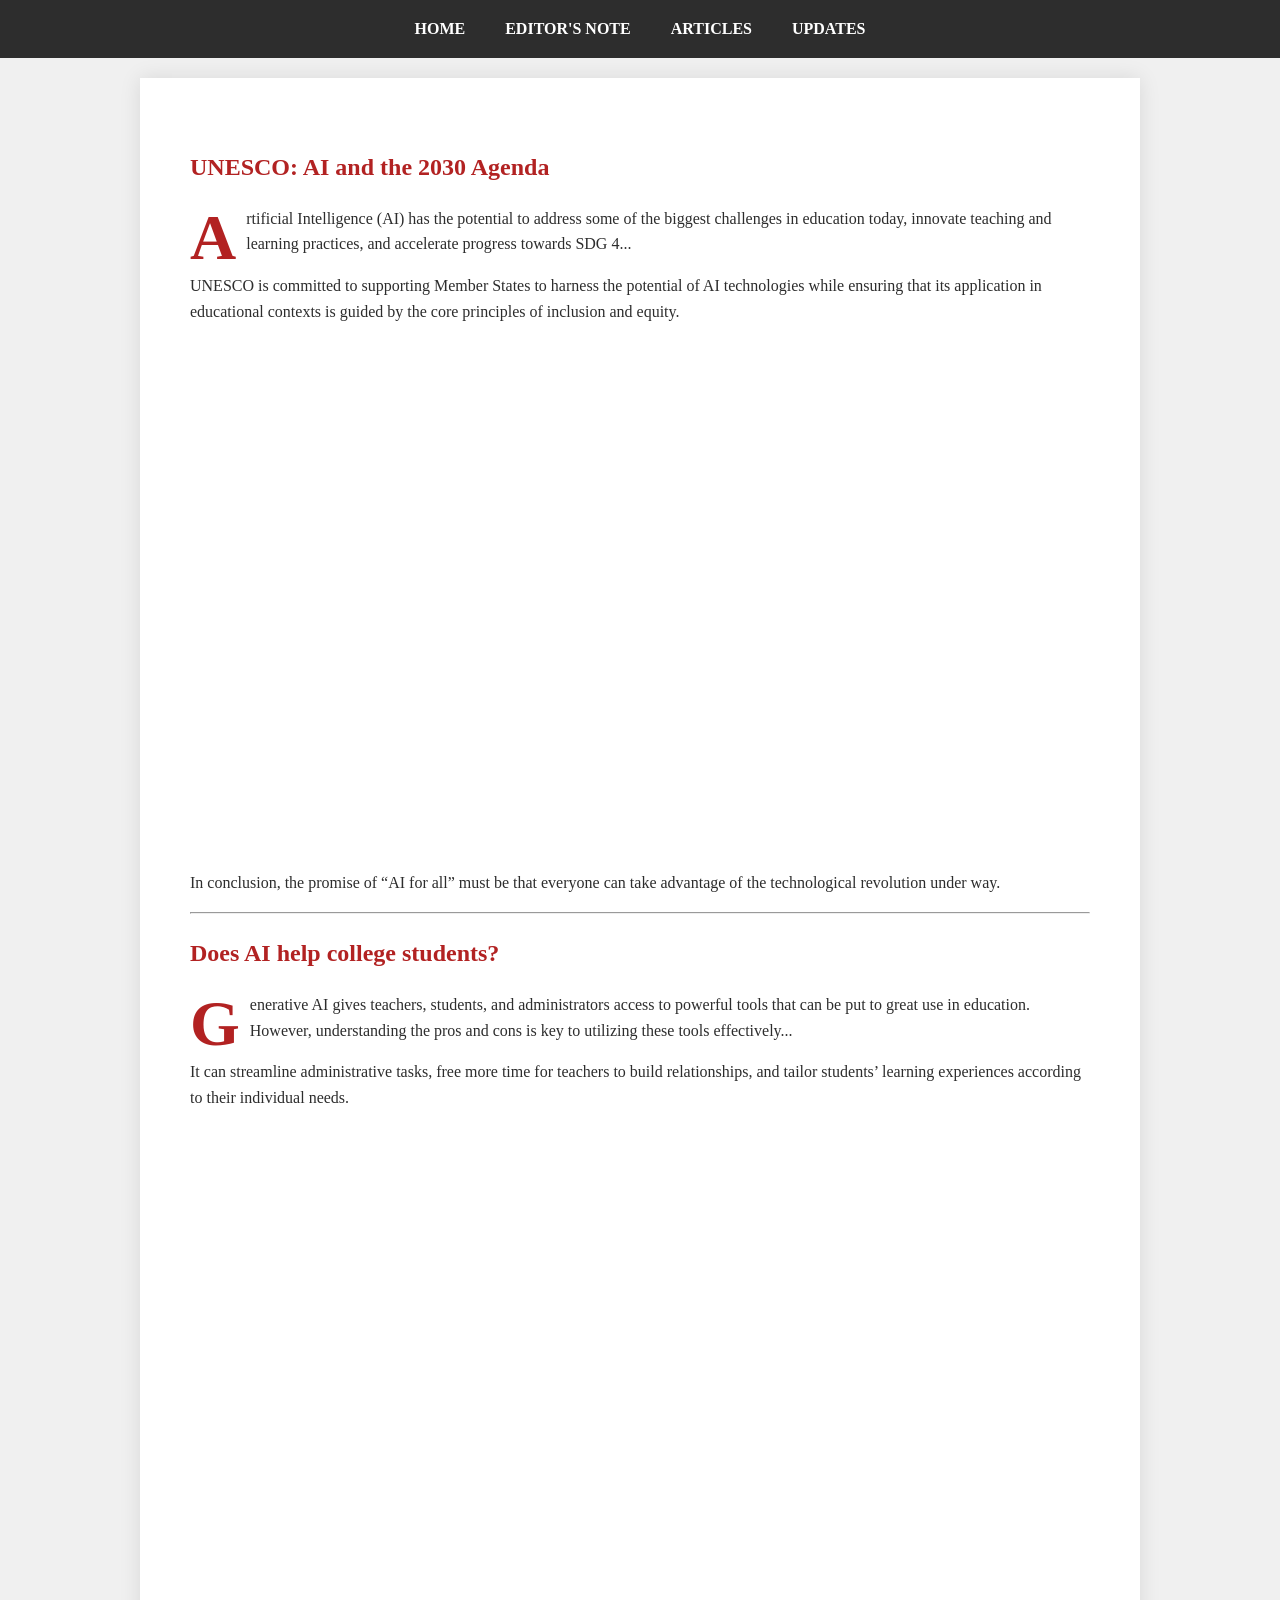
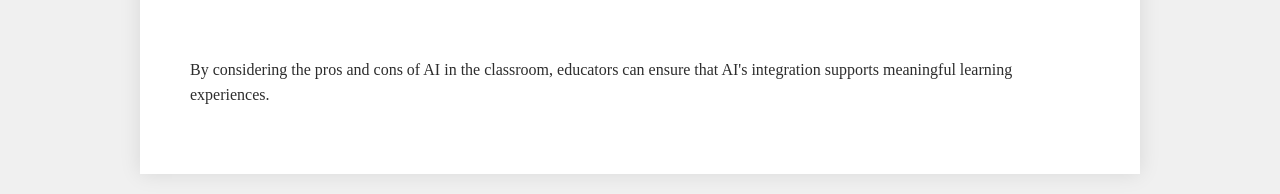
==== article.html @ b99c8a0a "Rename articles.html to article.html" ====
<!DOCTYPE html>
<html lang="en">
<head>
    <meta charset="UTF-8">
    <title>Articles | Encapsulated</title>
    <link rel="stylesheet" href="style.css">
</head>
<body>
    <nav><ul><li><a href="index.html">Home</a></li><li><a href="editor.html">Editor's Note</a></li><li><a href="article.html">Articles</a></li><li><a href="updates.html">Updates</a></li></ul></nav>

    <div class="container">
        <article>
            <h2 class="highlight">UNESCO: AI and the 2030 Agenda</h2>
            <p class="article-p">Artificial Intelligence (AI) has the potential to address some of the biggest challenges in education today, innovate teaching and learning practices, and accelerate progress towards SDG 4...</p>
            <p>UNESCO is committed to supporting Member States to harness the potential of AI technologies while ensuring that its application in educational contexts is guided by the core principles of inclusion and equity.</p>
            <div class="video-container">
                <iframe src="https://www.youtube.com/embed/lhztjC99R6k" frameborder="0" allowfullscreen></iframe>
            </div>
            <p>In conclusion, the promise of “AI for all” must be that everyone can take advantage of the technological revolution under way.</p>
        </article>

        <hr>

        <article>
            <h2 class="highlight">Does AI help college students?</h2>
            <p class="article-p">Generative AI gives teachers, students, and administrators access to powerful tools that can be put to great use in education. However, understanding the pros and cons is key to utilizing these tools effectively...</p>
            <p>It can streamline administrative tasks, free more time for teachers to build relationships, and tailor students’ learning experiences according to their individual needs.</p>
            <div class="video-container">
                <iframe src="https://www.youtube.com/embed/rbCQKODKv1o" frameborder="0" allowfullscreen></iframe>
            </div>
            <p>By considering the pros and cons of AI in the classroom, educators can ensure that AI's integration supports meaningful learning experiences.</p>
        </article>
    </div>
</body>
</html>
---- style.css ----
:root {
    --primary-red: #b22222;
    --dark-grey: #2d2d2d;
    --accent-gold: #c5a059;
}

body {
    font-family: 'Times New Roman', serif;
    line-height: 1.6;
    color: var(--dark-grey);
    margin: 0;
    background-color: #f0f0f0;
}

/* Navigation Menu */
nav {
    background: var(--dark-grey);
    padding: 1rem;
    position: sticky;
    top: 0;
    z-index: 1000;
}

nav ul {
    list-style: none;
    display: flex;
    justify-content: center;
    margin: 0;
    padding: 0;
}

nav ul li { margin: 0 20px; }

nav a {
    color: white;
    text-decoration: none;
    font-weight: bold;
    text-transform: uppercase;
    transition: 0.3s;
}

nav a:hover { color: var(--accent-gold); }

/* Organization Tags (Div & Span) */
.container {
    max-width: 900px;
    margin: 20px auto;
    background: white;
    padding: 50px;
    box-shadow: 0 0 20px rgba(0,0,0,0.1);
}

.highlight { color: var(--primary-red); font-weight: bold; }

/* Typography & Pseudo-elements */
h1 { font-size: 3.5rem; text-align: center; margin-bottom: 0; }
.tagline { text-align: center; font-style: italic; color: #666; margin-top: 5px; }

/* Drop Cap Implementation */
.article-p::first-letter {
    font-size: 4rem;
    font-weight: bold;
    float: left;
    margin-right: 10px;
    line-height: 1;
    color: var(--primary-red);
    font-family: 'Georgia', serif;
}

/* Borders & Lists */
.editor-box {
    border: 2px solid var(--accent-gold);
    padding: 25px;
    margin: 20px 0;
    background: #fffdf9;
}

.ref-list { padding-left: 20px; line-height: 2; }

/* Footer */
footer {
    text-align: center;
    padding: 30px;
    background: #222;
    color: #ccc;
    font-size: 0.9rem;
}

/* Video Responsive Container */
.video-container {
    position: relative;
    padding-bottom: 56.25%;
    height: 0;
    margin: 20px 0;
}
.video-container iframe {
    position: absolute;
    top: 0; left: 0; width: 100%; height: 100%;
}
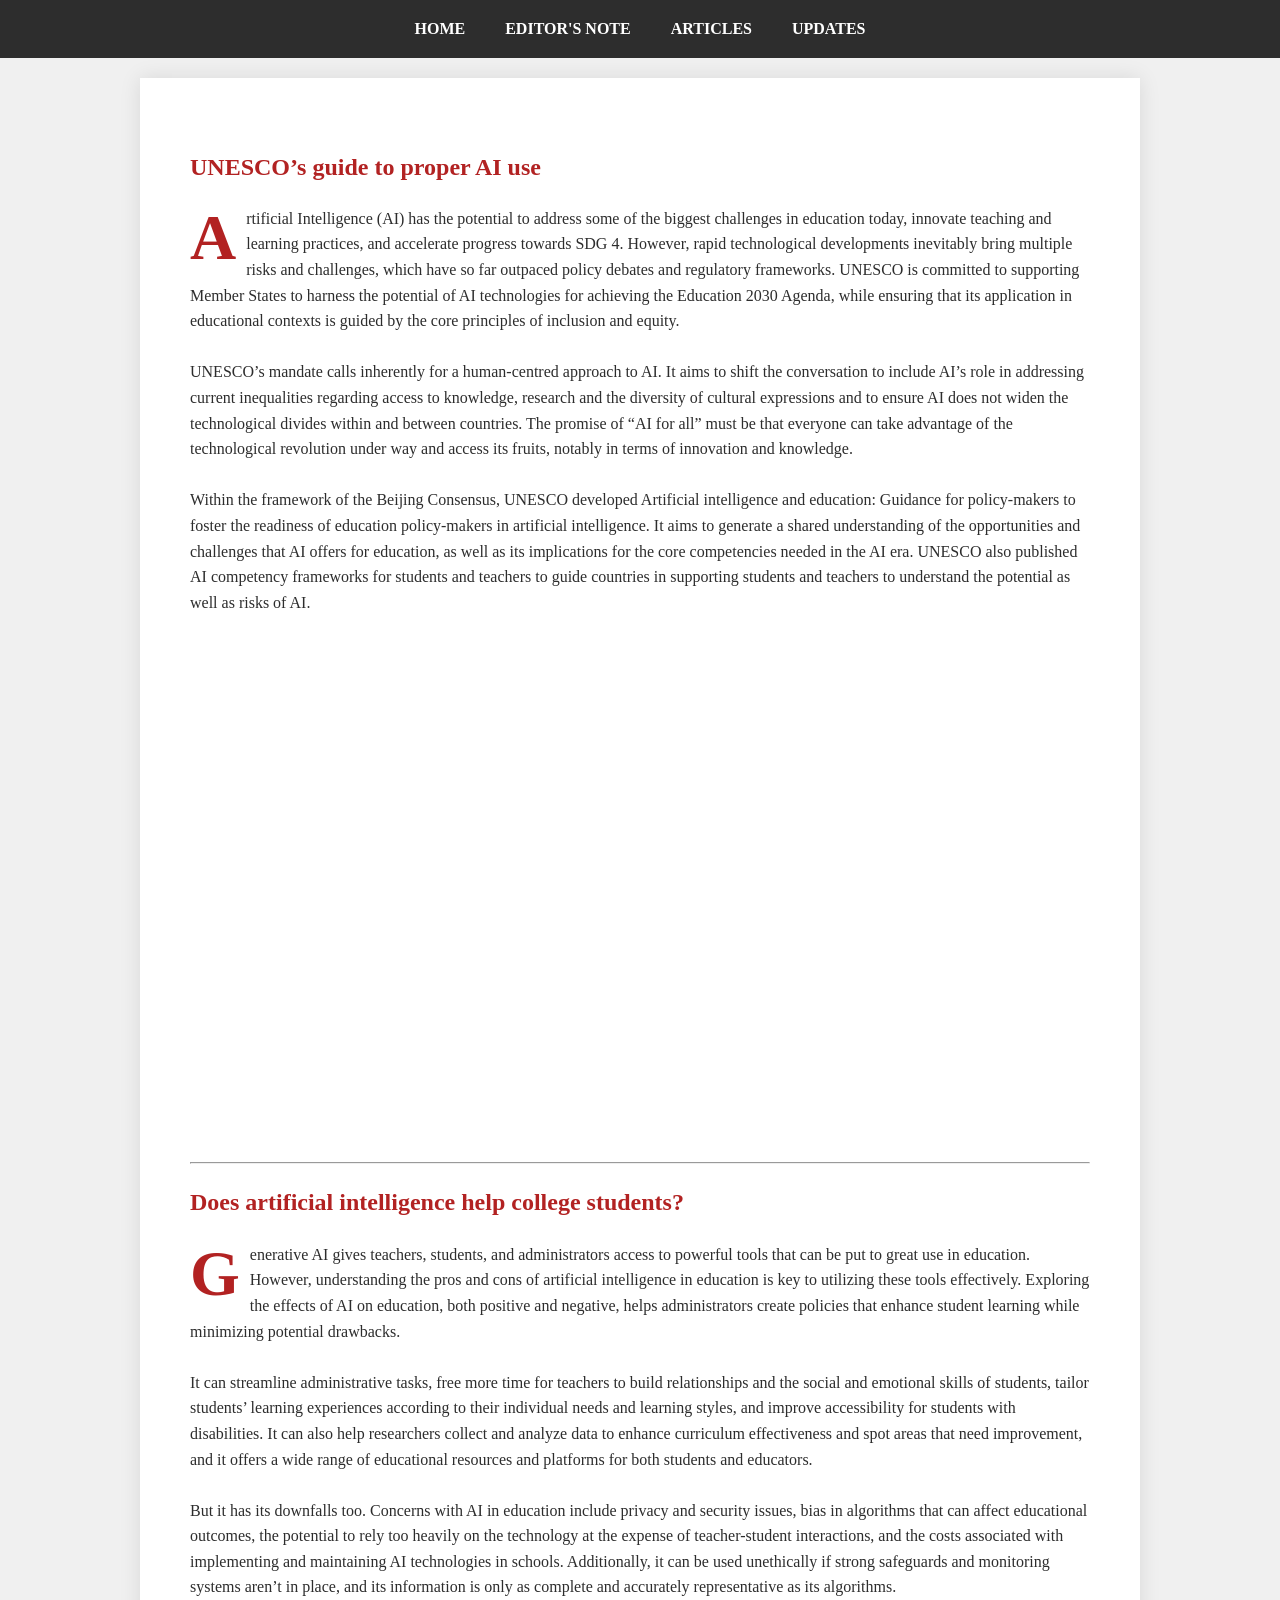
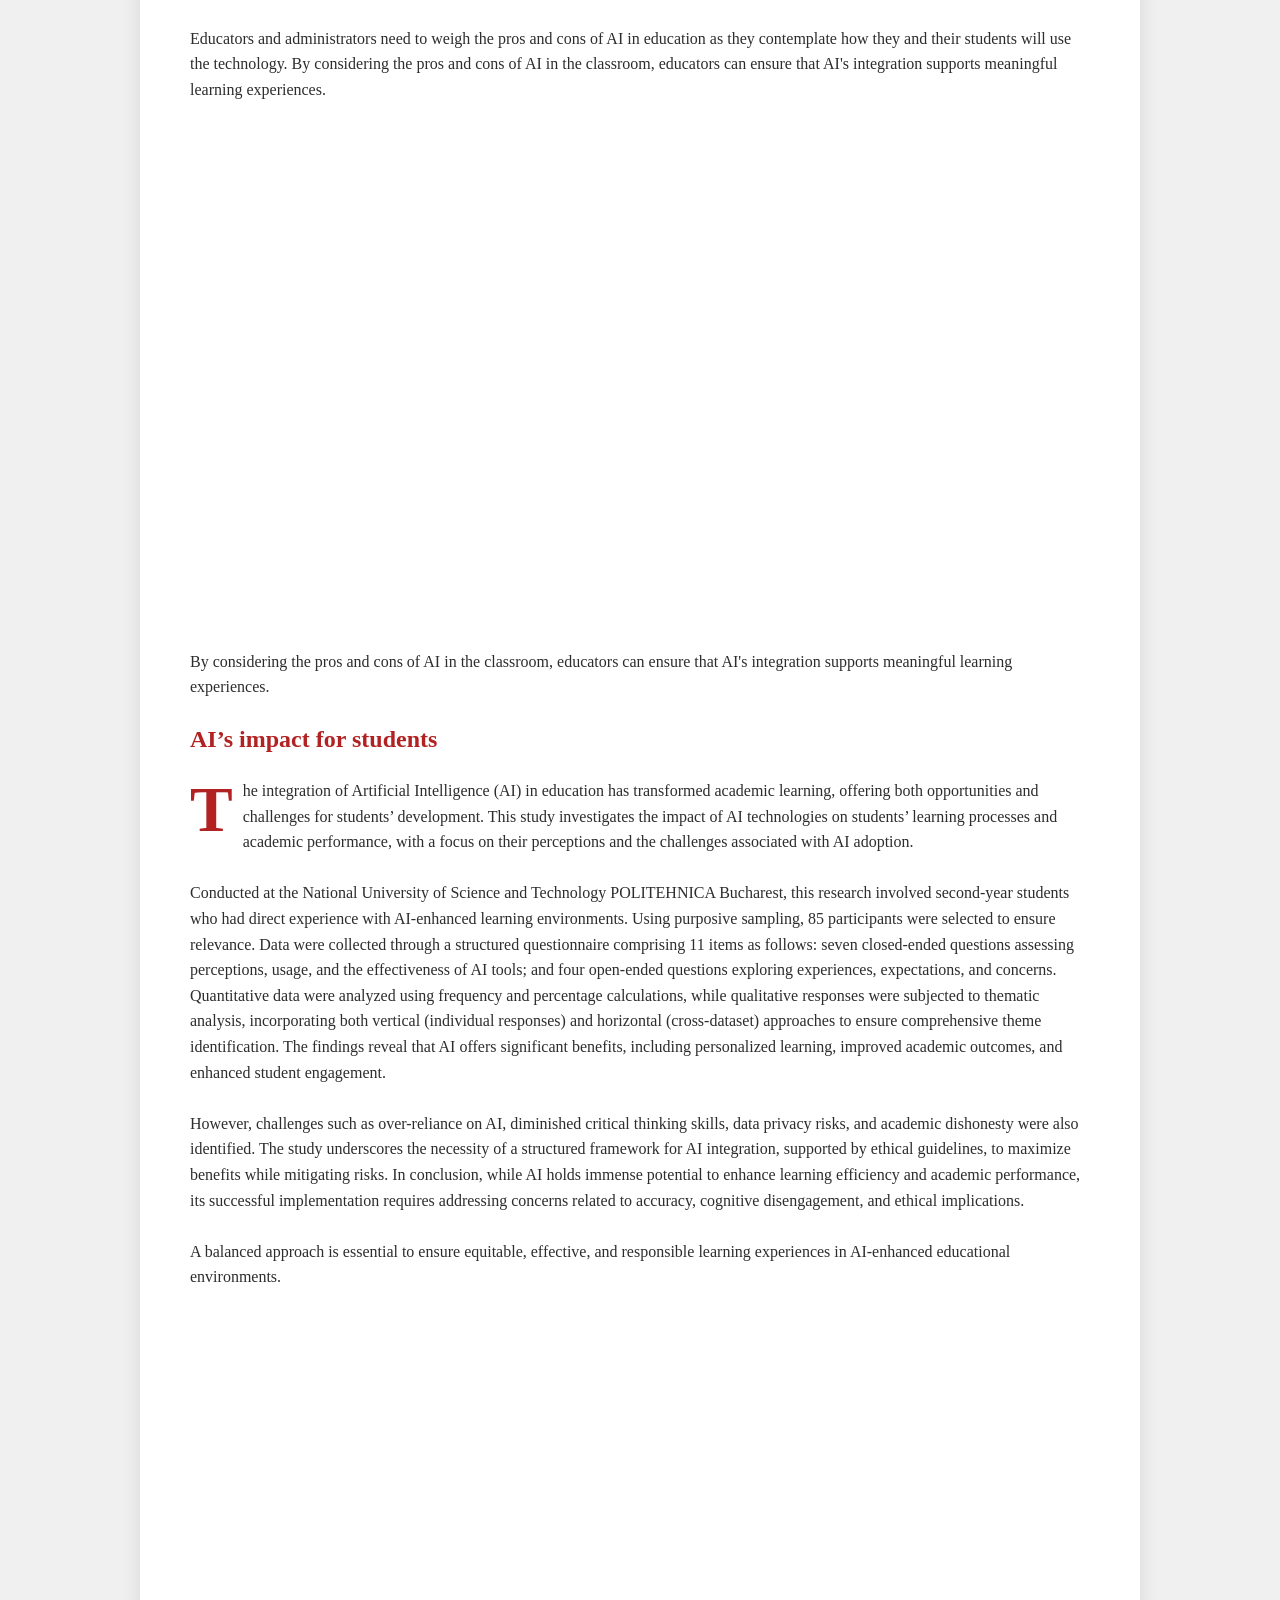
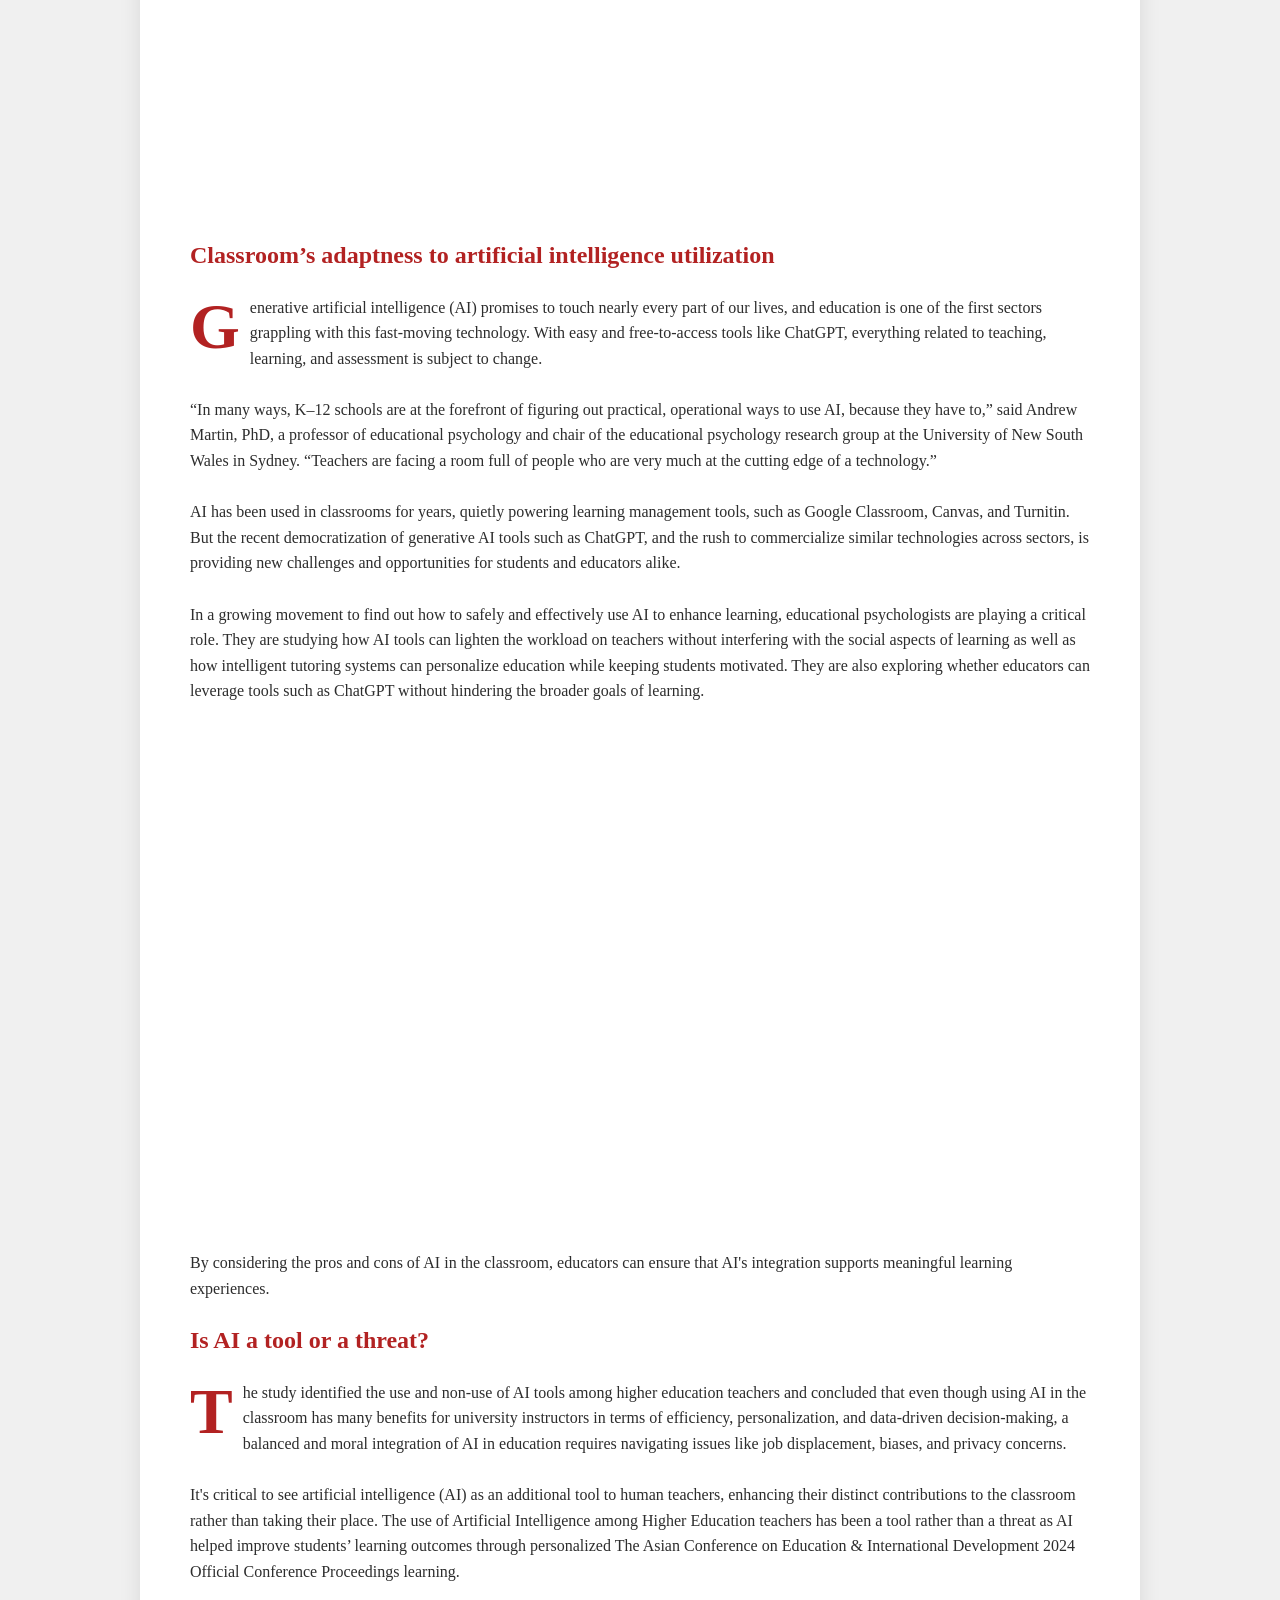
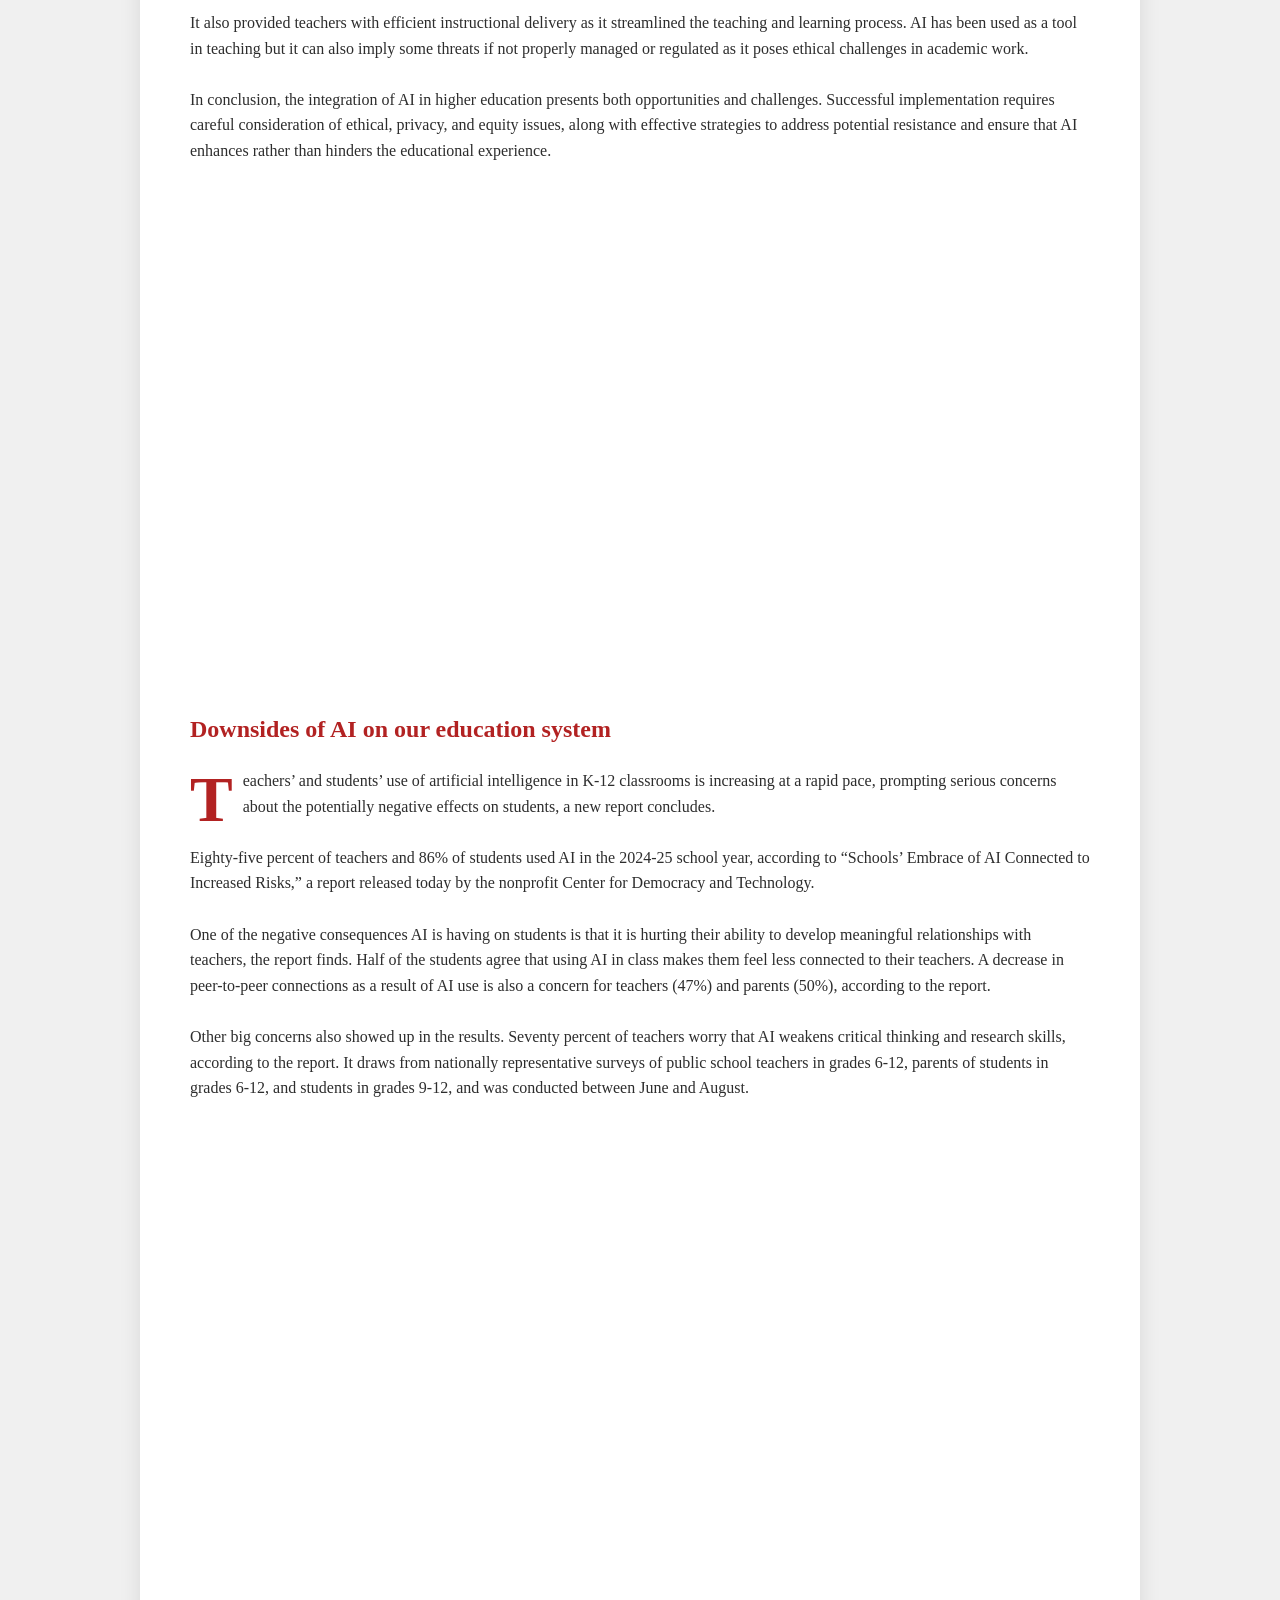
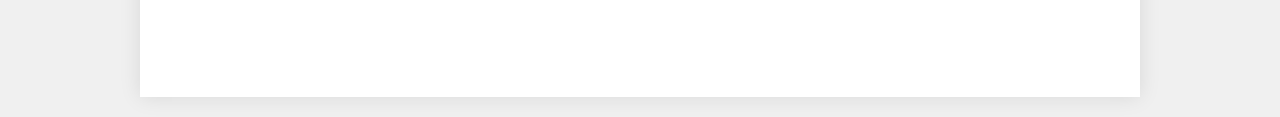
==== commit 5042a68f: "Update article.html" ====
--- a/article.html
+++ b/article.html
@@ -10,25 +10,113 @@
 
     <div class="container">
         <article>
-            <h2 class="highlight">UNESCO: AI and the 2030 Agenda</h2>
-            <p class="article-p">Artificial Intelligence (AI) has the potential to address some of the biggest challenges in education today, innovate teaching and learning practices, and accelerate progress towards SDG 4...</p>
-            <p>UNESCO is committed to supporting Member States to harness the potential of AI technologies while ensuring that its application in educational contexts is guided by the core principles of inclusion and equity.</p>
+            <h2 class="highlight">UNESCO’s guide to proper AI use</h2>
+            <p class="article-p">Artificial Intelligence (AI) has the potential to address some of the biggest challenges in education today, innovate teaching and learning practices, and accelerate progress towards SDG 4. However, rapid technological developments inevitably bring multiple risks and challenges, which have so far outpaced policy debates and regulatory frameworks. UNESCO is committed to supporting Member States to harness the potential of AI technologies for achieving the Education 2030 Agenda, while ensuring that its application in educational contexts is guided by the core principles of inclusion and equity.
+<br><br>
+UNESCO’s mandate calls inherently for a human-centred approach to AI. It aims to shift the conversation to include AI’s role in addressing current inequalities regarding access to knowledge, research and the diversity of cultural expressions and to ensure AI does not widen the technological divides within and between countries. The promise of “AI for all” must be that everyone can take advantage of the technological revolution under way and access its fruits, notably in terms of innovation and knowledge.
+<br><br>
+
+
+Within the framework of the Beijing Consensus, UNESCO developed Artificial intelligence and education: Guidance for policy-makers to foster the readiness of education policy-makers in artificial intelligence. It aims to generate a shared understanding of the opportunities and challenges that AI offers for education, as well as its implications for the core competencies needed in the AI era. UNESCO also published AI competency frameworks for students and teachers to guide countries in supporting students and teachers to understand the potential as well as risks of AI.</p>
             <div class="video-container">
-                <iframe src="https://www.youtube.com/embed/lhztjC99R6k" frameborder="0" allowfullscreen></iframe>
+                <iframe width="560" height="315" src="https://www.youtube.com/embed/lhztjC99R6k?si=owpZ-pcCKuNuAurU" title="YouTube video player" frameborder="0" allow="accelerometer; autoplay; clipboard-write; encrypted-media; gyroscope; picture-in-picture; web-share" referrerpolicy="strict-origin-when-cross-origin" allowfullscreen></iframe>
             </div>
-            <p>In conclusion, the promise of “AI for all” must be that everyone can take advantage of the technological revolution under way.</p>
         </article>
 
         <hr>
 
+
         <article>
-            <h2 class="highlight">Does AI help college students?</h2>
-            <p class="article-p">Generative AI gives teachers, students, and administrators access to powerful tools that can be put to great use in education. However, understanding the pros and cons is key to utilizing these tools effectively...</p>
-            <p>It can streamline administrative tasks, free more time for teachers to build relationships, and tailor students’ learning experiences according to their individual needs.</p>
+            <h2 class="highlight">Does artificial intelligence help college students?</h2>
+            <p class="article-p">Generative AI gives teachers, students, and administrators access to powerful tools that can be put to great use in education. However, understanding the pros and cons of artificial intelligence in education is key to utilizing these tools effectively. Exploring the effects of AI on education, both positive and negative, helps administrators create policies that enhance student learning while minimizing potential drawbacks.<br><br>
+
+ It can streamline administrative tasks, free more time for teachers to build relationships and the social and emotional skills of students, tailor students’ learning experiences according to their individual needs and learning styles, and improve accessibility for students with disabilities. It can also help researchers collect and analyze data to enhance curriculum effectiveness and spot areas that need improvement, and it offers a wide range of educational resources and platforms for both students and educators.<br><br>
+
+But it has its downfalls too. Concerns with AI in education include privacy and security issues, bias in algorithms that can affect educational outcomes, the potential to rely too heavily on the technology at the expense of teacher-student interactions, and the costs associated with implementing and maintaining AI technologies in schools. Additionally, it can be used unethically if strong safeguards and monitoring systems aren’t in place, and its information is only as complete and accurately representative as its algorithms.<br><br>
+
+Educators and administrators need to weigh the pros and cons of AI in education as they contemplate how they and their students will use the technology. By considering the pros and cons of AI in the classroom, educators can ensure that AI's integration supports meaningful learning experiences.
+</p>
             <div class="video-container">
-                <iframe src="https://www.youtube.com/embed/rbCQKODKv1o" frameborder="0" allowfullscreen></iframe>
+                <iframe width="560" height="315" src="https://www.youtube.com/embed/rbCQKODKv1o?si=TRD9_7Nug_4EJfDQ" title="YouTube video player" frameborder="0" allow="accelerometer; autoplay; clipboard-write; encrypted-media; gyroscope; picture-in-picture; web-share" referrerpolicy="strict-origin-when-cross-origin" allowfullscreen></iframe>
             </div>
             <p>By considering the pros and cons of AI in the classroom, educators can ensure that AI's integration supports meaningful learning experiences.</p>
+        </article>
+
+        <article>
+            <h2 class="highlight">AI’s impact for students</h2>
+            <p class="article-p">The integration of Artificial Intelligence (AI) in education has transformed academic learning, offering both opportunities and challenges for students’ development. This study investigates the impact of AI technologies on students’ learning processes and academic performance, with a focus on their perceptions and the challenges associated with AI adoption. 
+
+<br><br>
+Conducted at the National University of Science and Technology POLITEHNICA Bucharest, this research involved second-year students who had direct experience with AI-enhanced learning environments. Using purposive sampling, 85 participants were selected to ensure relevance. Data were collected through a structured questionnaire comprising 11 items as follows: seven closed-ended questions assessing perceptions, usage, and the effectiveness of AI tools; and four open-ended questions exploring experiences, expectations, and concerns. Quantitative data were analyzed using frequency and percentage calculations, while qualitative responses were subjected to thematic analysis, incorporating both vertical (individual responses) and horizontal (cross-dataset) approaches to ensure comprehensive theme identification. The findings reveal that AI offers significant benefits, including personalized learning, improved academic outcomes, and enhanced student engagement. 
+
+<br><br>
+However, challenges such as over-reliance on AI, diminished critical thinking skills, data privacy risks, and academic dishonesty were also identified. The study underscores the necessity of a structured framework for AI integration, supported by ethical guidelines, to maximize benefits while mitigating risks. In conclusion, while AI holds immense potential to enhance learning efficiency and academic performance, its successful implementation requires addressing concerns related to accuracy, cognitive disengagement, and ethical implications. 
+<br><br>
+A balanced approach is essential to ensure equitable, effective, and responsible learning experiences in AI-enhanced educational environments.
+</p>
+            <div class="video-container">
+                <iframe width="560" height="315" src="https://www.youtube.com/embed/xk1TNshY9ms?si=-LIlPktGgEWBS-RC" title="YouTube video player" frameborder="0" allow="accelerometer; autoplay; clipboard-write; encrypted-media; gyroscope; picture-in-picture; web-share" referrerpolicy="strict-origin-when-cross-origin" allowfullscreen></iframe>
+            </div>
+        </article>
+
+        <article>
+            <h2 class="highlight">Classroom’s adaptness to artificial intelligence utilization</h2>
+            <p class="article-p">Generative artificial intelligence (AI) promises to touch nearly every part of our lives, and education is one of the first sectors grappling with this fast-moving technology. With easy and free-to-access tools like ChatGPT, everything related to teaching, learning, and assessment is subject to change.<br><br>
+
+
+“In many ways, K–12 schools are at the forefront of figuring out practical, operational ways to use AI, because they have to,” said Andrew Martin, PhD, a professor of educational psychology and chair of the educational psychology research group at the University of New South Wales in Sydney. “Teachers are facing a room full of people who are very much at the cutting edge of a technology.”<br><br>
+
+
+AI has been used in classrooms for years, quietly powering learning management tools, such as Google Classroom, Canvas, and Turnitin. But the recent democratization of generative AI tools such as ChatGPT, and the rush to commercialize similar technologies across sectors, is providing new challenges and opportunities for students and educators alike.<br><br>
+
+
+In a growing movement to find out how to safely and effectively use AI to enhance learning, educational psychologists are playing a critical role. They are studying how AI tools can lighten the workload on teachers without interfering with the social aspects of learning as well as how intelligent tutoring systems can personalize education while keeping students motivated. They are also exploring whether educators can leverage tools such as ChatGPT without hindering the broader goals of learning.
+</p>
+            <div class="video-container">
+               
+
+<iframe width="560" height="315" src="https://www.youtube.com/embed/g_gRHW4SJtI?si=bDToAOlCz10S0oPv" title="YouTube video player" frameborder="0" allow="accelerometer; autoplay; clipboard-write; encrypted-media; gyroscope; picture-in-picture; web-share" referrerpolicy="strict-origin-when-cross-origin" allowfullscreen></iframe>
+
+            </div>
+            <p>By considering the pros and cons of AI in the classroom, educators can ensure that AI's integration supports meaningful learning experiences.</p>
+        </article>
+
+        <article>
+            <h2 class="highlight">Is AI a tool or a threat?</h2>
+            <p class="article-p">The study identified the use and non-use of AI tools among higher education teachers and concluded that even though using AI in the classroom has many benefits for university instructors in terms of efficiency, personalization, and data-driven decision-making, a balanced and moral integration of AI in education requires navigating issues like job displacement, biases, and privacy concerns. <br><br>
+
+
+It's critical to see artificial intelligence (AI) as an additional tool to human teachers, enhancing their distinct contributions to the classroom rather than taking their place. The use of Artificial Intelligence among Higher Education teachers has been a tool rather than a threat as AI helped improve students’ learning outcomes through personalized The Asian Conference on Education & International Development 2024 Official Conference Proceedings learning. <br><br>
+
+
+It also provided teachers with efficient instructional delivery as it streamlined the teaching and learning process. AI has been used as a tool in teaching but it can also imply some threats if not properly managed or regulated as it poses ethical challenges in academic work.<br><br>
+
+
+ In conclusion, the integration of AI in higher education presents both opportunities and challenges. Successful implementation requires careful consideration of ethical, privacy, and equity issues, along with effective strategies to address potential resistance and ensure that AI enhances rather than hinders the educational experience.
+</p>
+            <div class="video-container">
+                <iframe width="560" height="315" src="https://www.youtube.com/embed/EEbGYRW7feM?si=qLv71tNkwV3YQ7Ps" title="YouTube video player" frameborder="0" allow="accelerometer; autoplay; clipboard-write; encrypted-media; gyroscope; picture-in-picture; web-share" referrerpolicy="strict-origin-when-cross-origin" allowfullscreen></iframe>
+            </div>
+        </article>
+
+         <article>
+            <h2 class="highlight">Downsides of AI on our education system</h2>
+            <p class="article-p">Teachers’ and students’ use of artificial intelligence in K-12 classrooms is increasing at a rapid pace, prompting serious concerns about the potentially negative effects on students, a new report concludes.<br><br>
+
+
+Eighty-five percent of teachers and 86% of students used AI in the 2024-25 school year, according to “Schools’ Embrace of AI Connected to Increased Risks,” a report released today by the nonprofit Center for Democracy and Technology.<br><br>
+
+
+One of the negative consequences AI is having on students is that it is hurting their ability to develop meaningful relationships with teachers, the report finds. Half of the students agree that using AI in class makes them feel less connected to their teachers. A decrease in peer-to-peer connections as a result of AI use is also a concern for teachers (47%) and parents (50%), according to the report.<br><br>
+
+
+
+
+Other big concerns also showed up in the results. Seventy percent of teachers worry that AI weakens critical thinking and research skills, according to the report. It draws from nationally representative surveys of public school teachers in grades 6-12, parents of students in grades 6-12, and students in grades 9-12, and was conducted between June and August.
+</p>
+            <div class="video-container">
+                <iframe width="560" height="315" src="https://www.youtube.com/embed/GwEjuhpo26o?si=1RmXkNt6BcdTeWA2" title="YouTube video player" frameborder="0" allow="accelerometer; autoplay; clipboard-write; encrypted-media; gyroscope; picture-in-picture; web-share" referrerpolicy="strict-origin-when-cross-origin" allowfullscreen></iframe>
+            </div>
         </article>
     </div>
 </body>
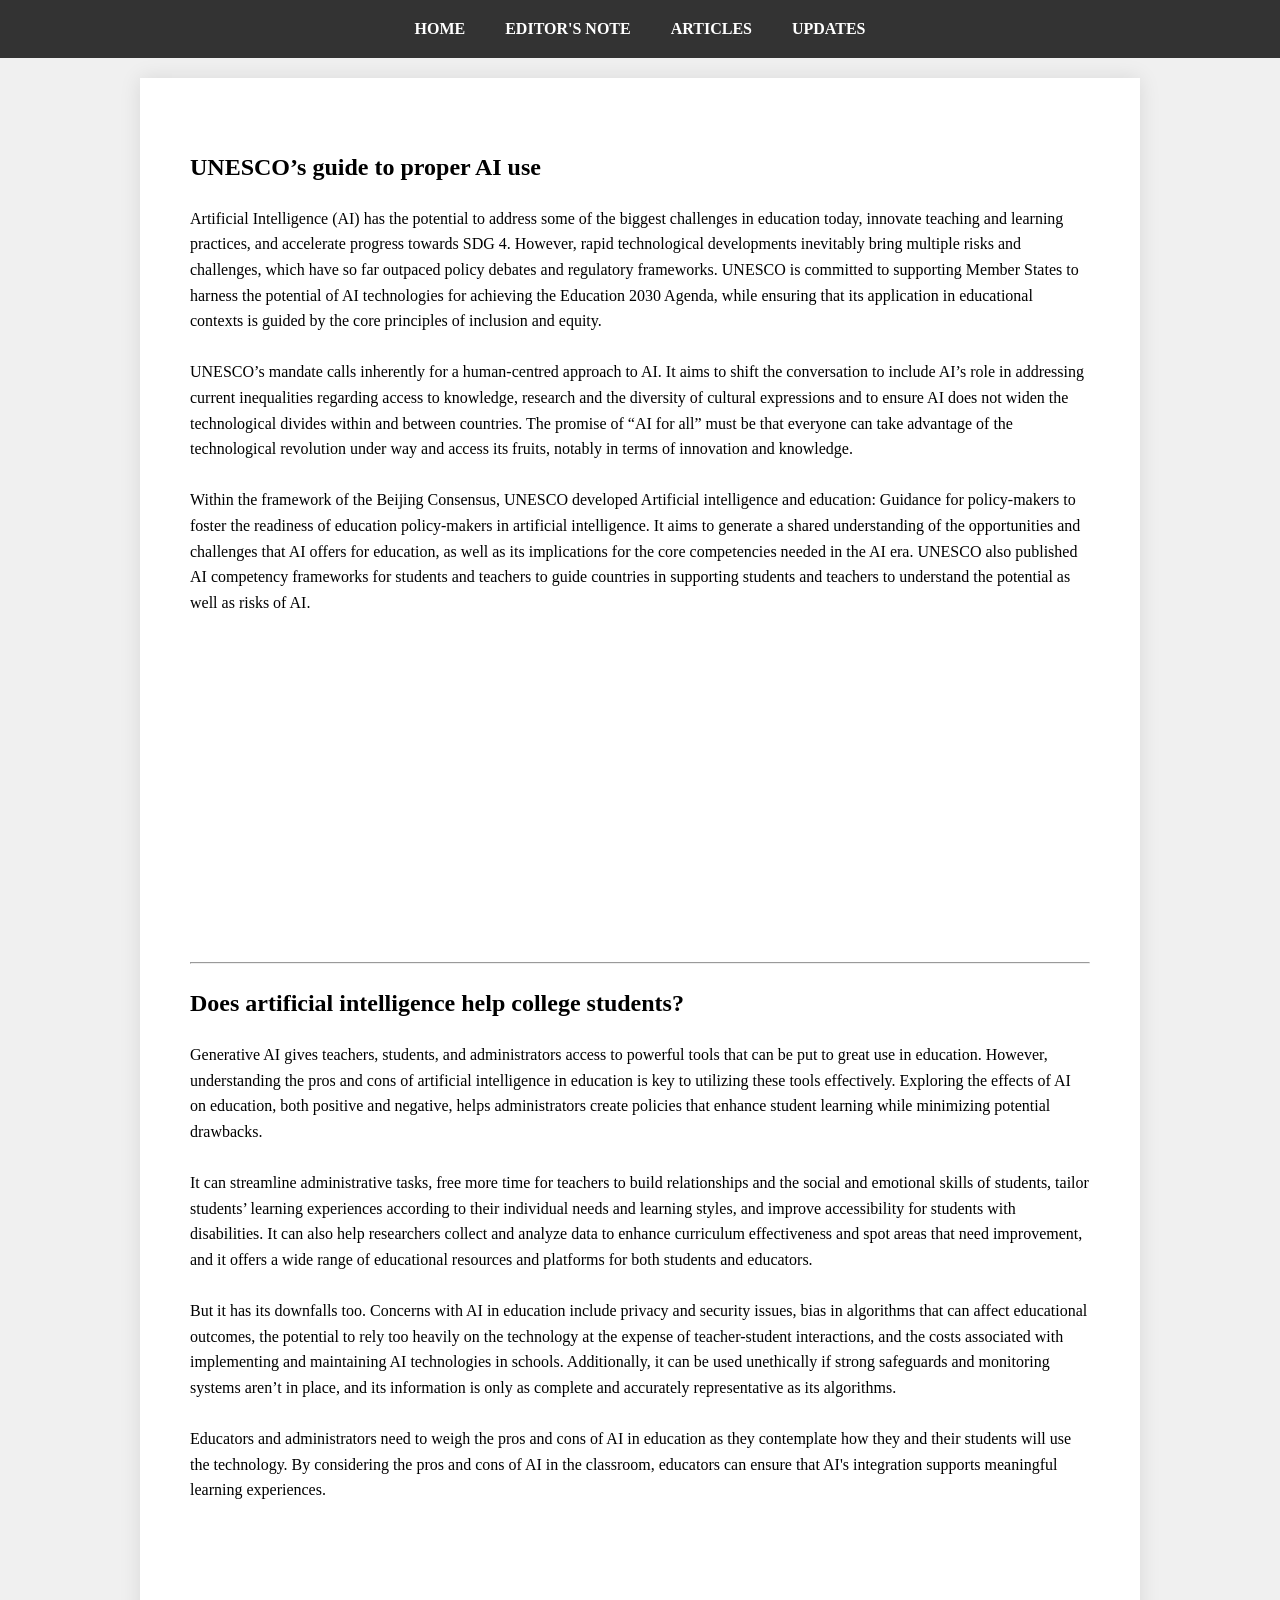
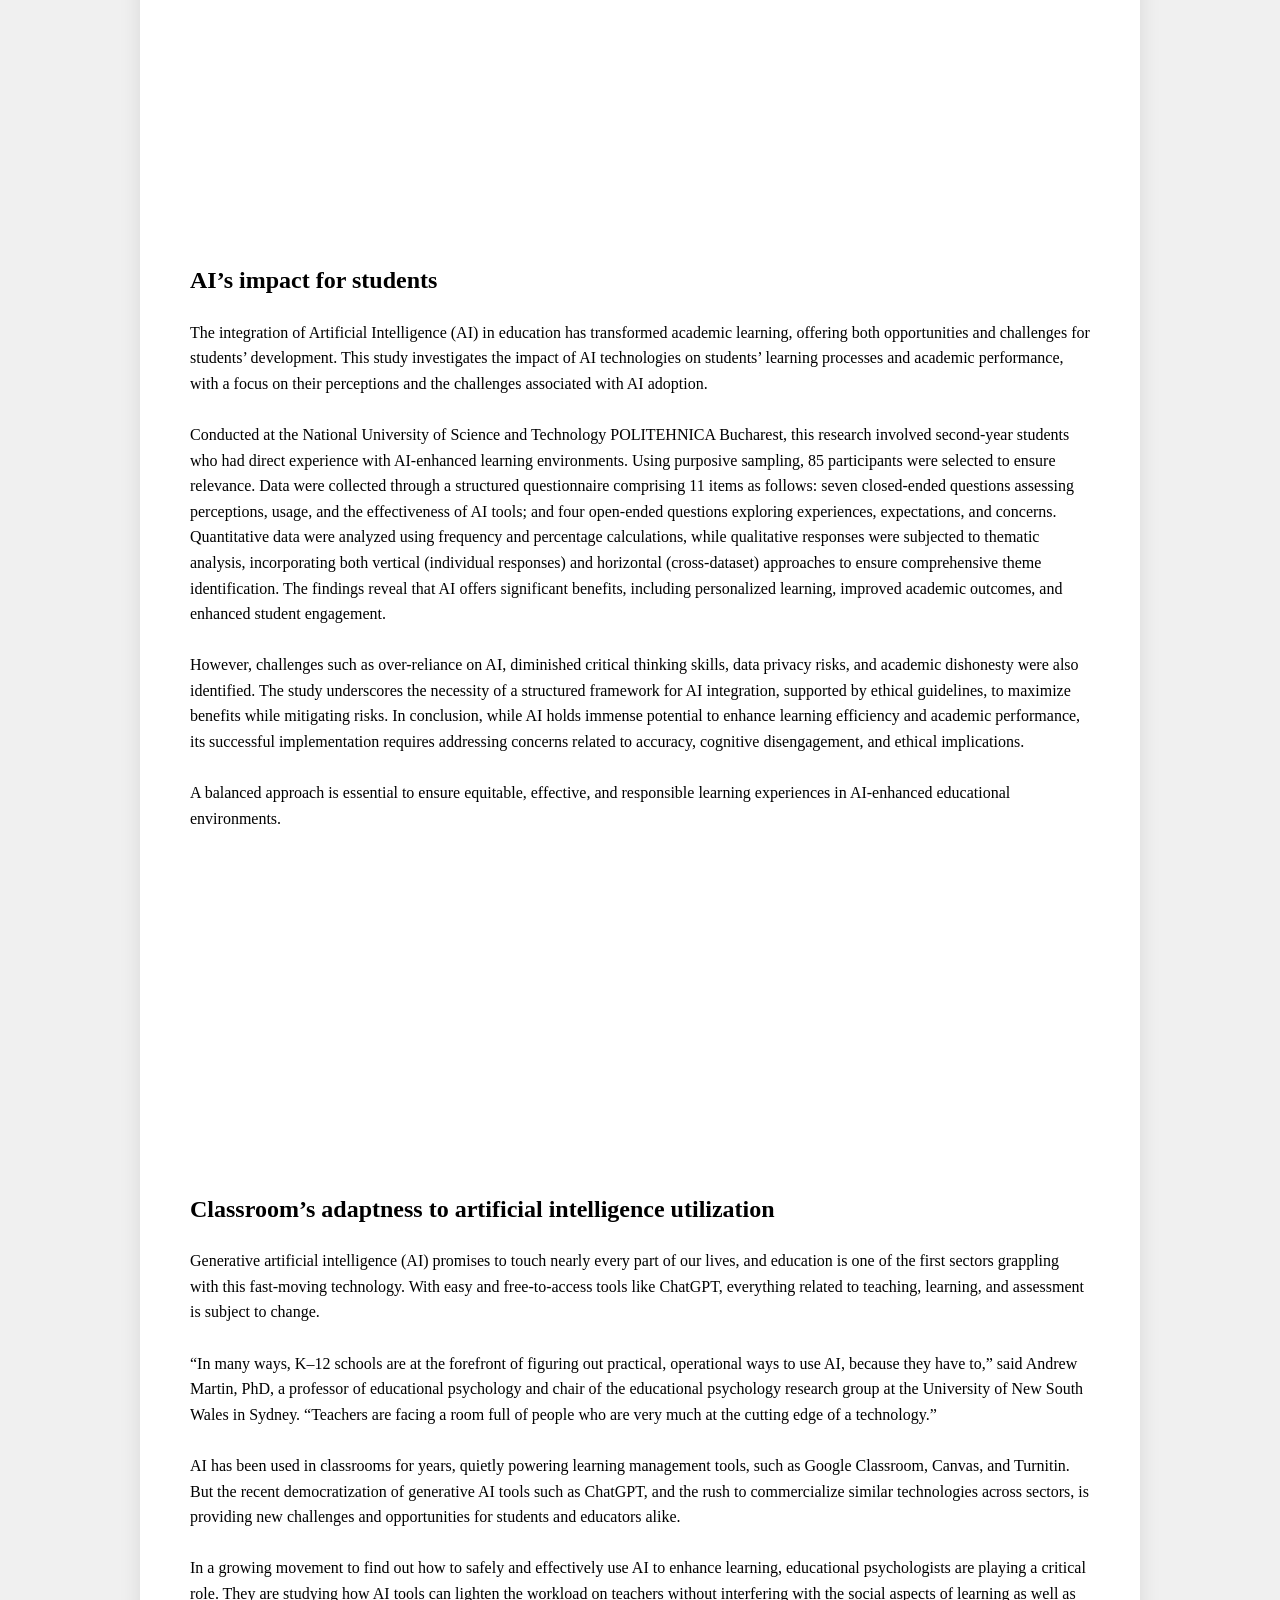
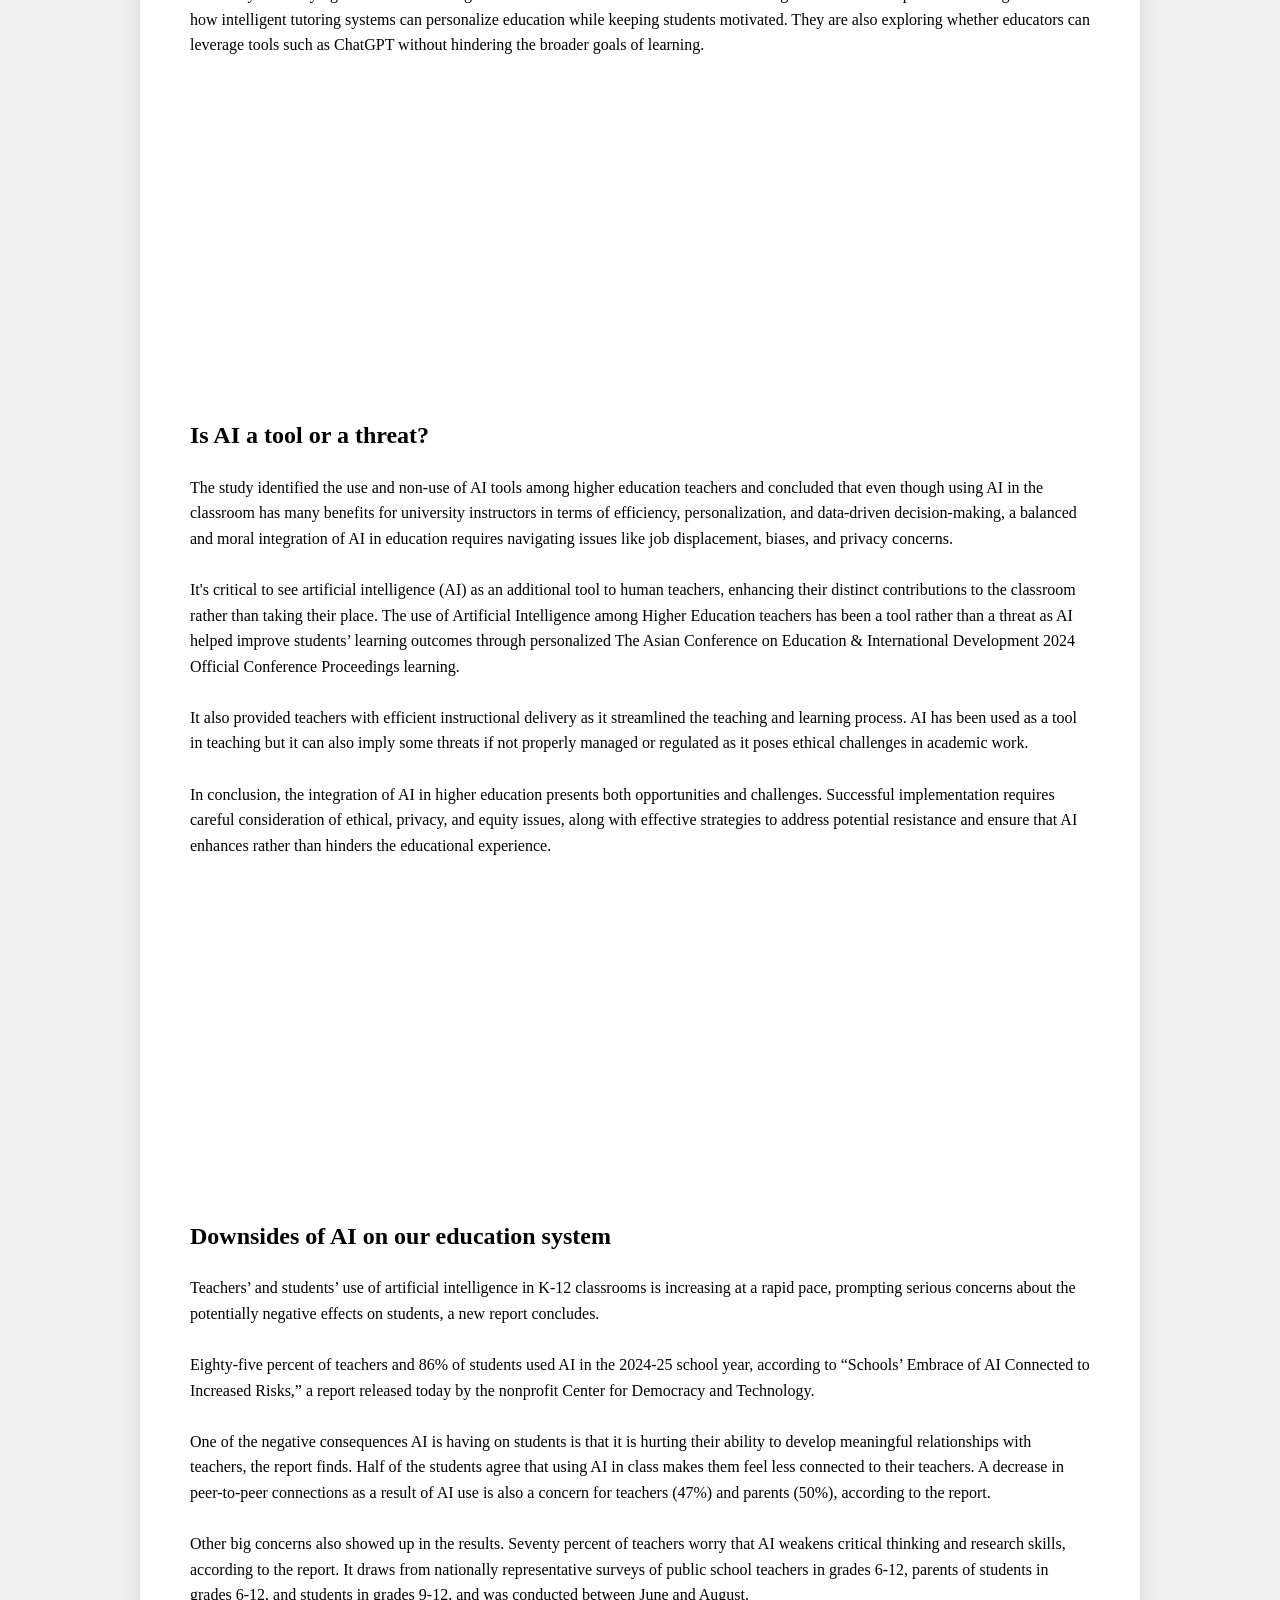
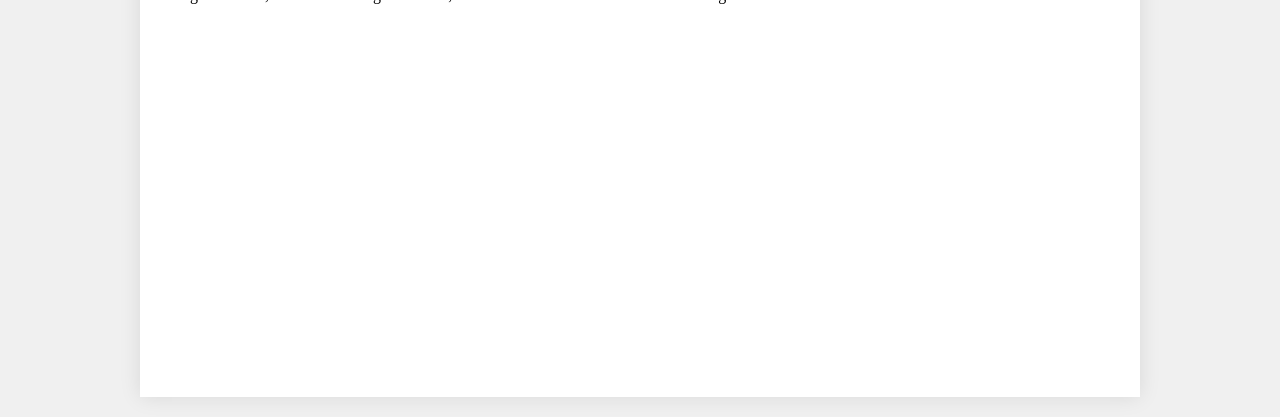
==== commit 34d93e5a: "Update article.html" ====
--- a/article.html
+++ b/article.html
@@ -39,7 +39,6 @@
             <div class="video-container">
                 <iframe width="560" height="315" src="https://www.youtube.com/embed/rbCQKODKv1o?si=TRD9_7Nug_4EJfDQ" title="YouTube video player" frameborder="0" allow="accelerometer; autoplay; clipboard-write; encrypted-media; gyroscope; picture-in-picture; web-share" referrerpolicy="strict-origin-when-cross-origin" allowfullscreen></iframe>
             </div>
-            <p>By considering the pros and cons of AI in the classroom, educators can ensure that AI's integration supports meaningful learning experiences.</p>
         </article>
 
         <article>
@@ -78,7 +77,6 @@
 <iframe width="560" height="315" src="https://www.youtube.com/embed/g_gRHW4SJtI?si=bDToAOlCz10S0oPv" title="YouTube video player" frameborder="0" allow="accelerometer; autoplay; clipboard-write; encrypted-media; gyroscope; picture-in-picture; web-share" referrerpolicy="strict-origin-when-cross-origin" allowfullscreen></iframe>
 
             </div>
-            <p>By considering the pros and cons of AI in the classroom, educators can ensure that AI's integration supports meaningful learning experiences.</p>
         </article>
 
         <article>
--- a/style.css
+++ b/style.css
@@ -1,21 +1,21 @@
 
 :root {
-    --primary-red: #b22222;
-    --dark-grey: #2d2d2d;
-    --accent-gold: #c5a059;
+    : #b22222;
+    : #2d2d2d;
+    : #c5a059;
 }
 
 body {
     font-family: 'Times New Roman', serif;
     line-height: 1.6;
-    color: var(--dark-grey);
+    color: var(#333333);
     margin: 0;
     background-color: #f0f0f0;
 }
 
-/* Navigation Menu */
+
 nav {
-    background: var(--dark-grey);
+    background: #333333;
     padding: 1rem;
     position: sticky;
     top: 0;
@@ -40,9 +40,9 @@
     transition: 0.3s;
 }
 
-nav a:hover { color: var(--accent-gold); }
+nav a:hover { color: #D4AF37; }
 
-/* Organization Tags (Div & Span) */
+
 .container {
     max-width: 900px;
     margin: 20px auto;
@@ -51,26 +51,26 @@
     box-shadow: 0 0 20px rgba(0,0,0,0.1);
 }
 
-.highlight { color: var(--primary-red); font-weight: bold; }
+.highlight { color: var(#C21807; font-weight: bold; }
 
-/* Typography & Pseudo-elements */
+
 h1 { font-size: 3.5rem; text-align: center; margin-bottom: 0; }
 .tagline { text-align: center; font-style: italic; color: #666; margin-top: 5px; }
 
-/* Drop Cap Implementation */
+
 .article-p::first-letter {
     font-size: 4rem;
     font-weight: bold;
     float: left;
     margin-right: 10px;
     line-height: 1;
-    color: var(--primary-red);
+    color: var(#C21807);
     font-family: 'Georgia', serif;
 }
 
-/* Borders & Lists */
+
 .editor-box {
-    border: 2px solid var(--accent-gold);
+    border: 2px solid var(#D4AF37);
     padding: 25px;
     margin: 20px 0;
     background: #fffdf9;
@@ -78,7 +78,7 @@
 
 .ref-list { padding-left: 20px; line-height: 2; }
 
-/* Footer */
+
 footer {
     text-align: center;
     padding: 30px;
@@ -87,7 +87,7 @@
     font-size: 0.9rem;
 }
 
-/* Video Responsive Container */
+
 .video-container {
     position: relative;
     padding-bottom: 56.25%;
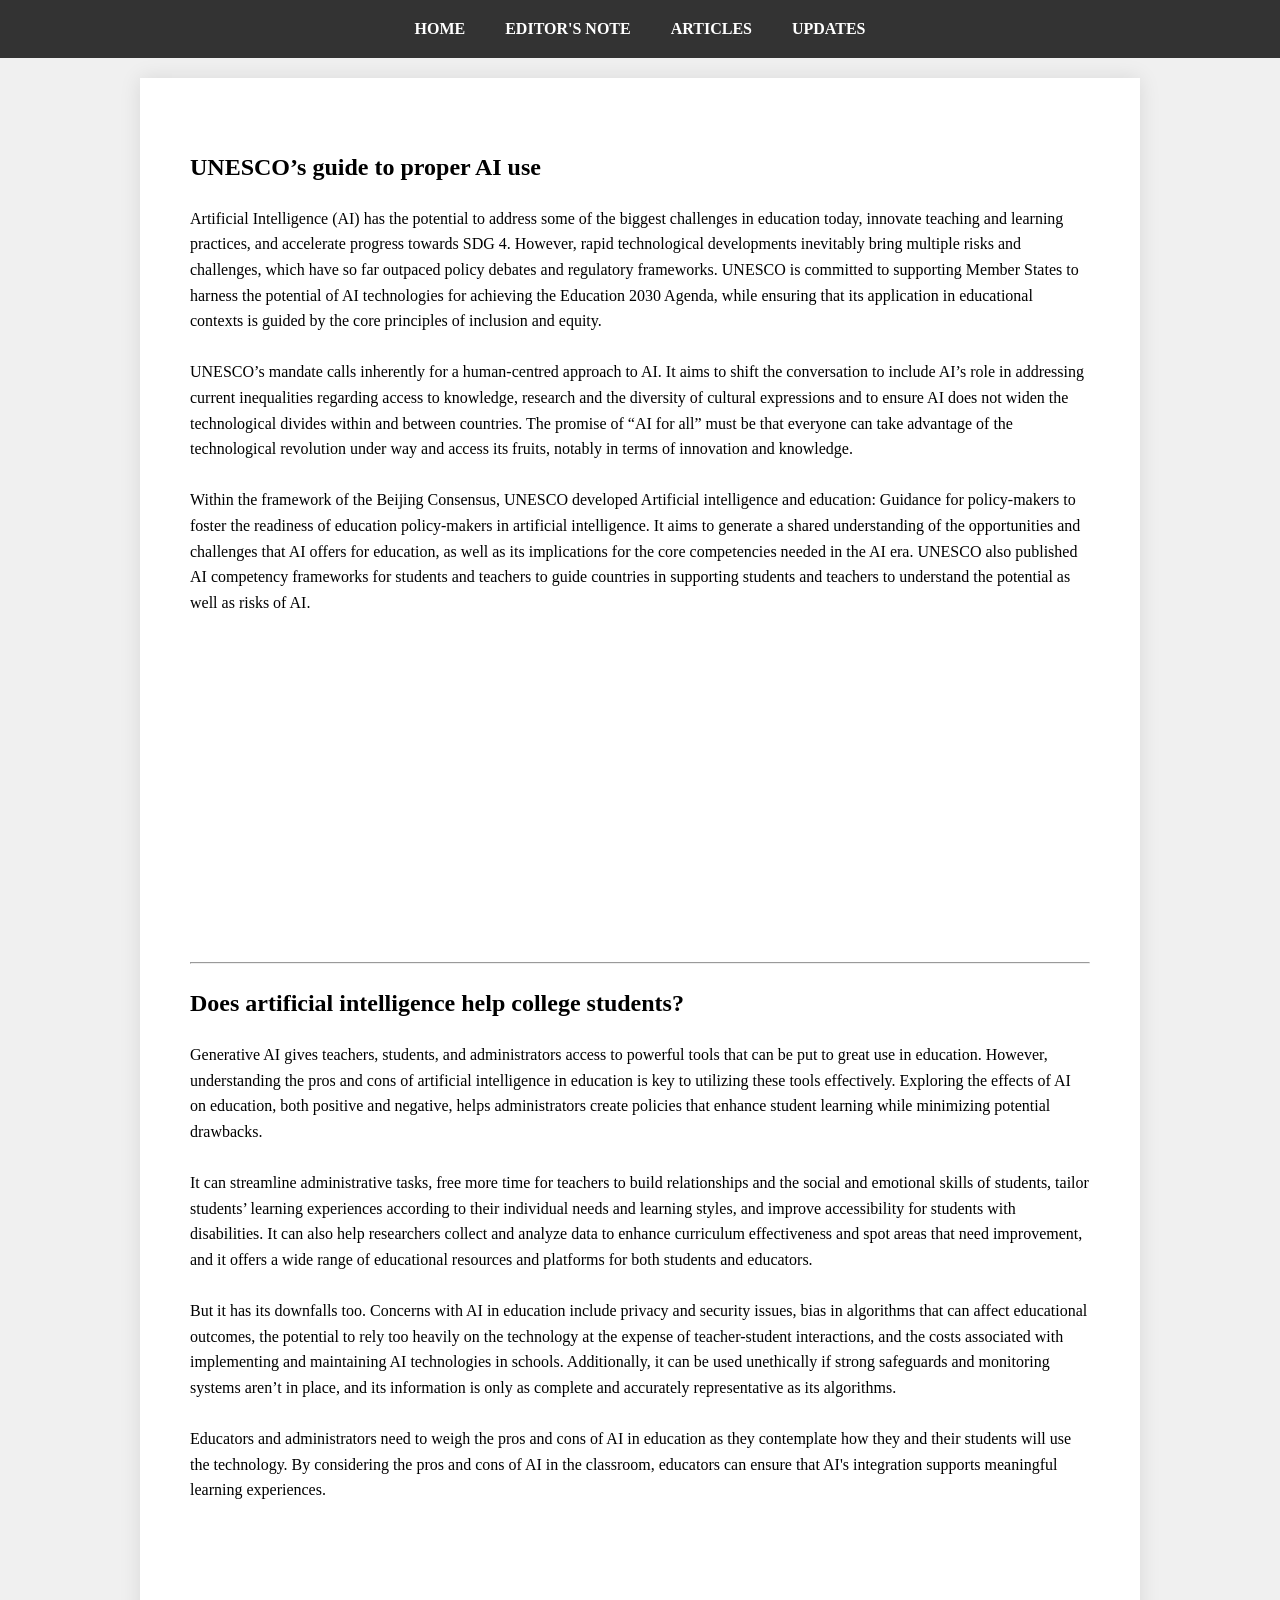
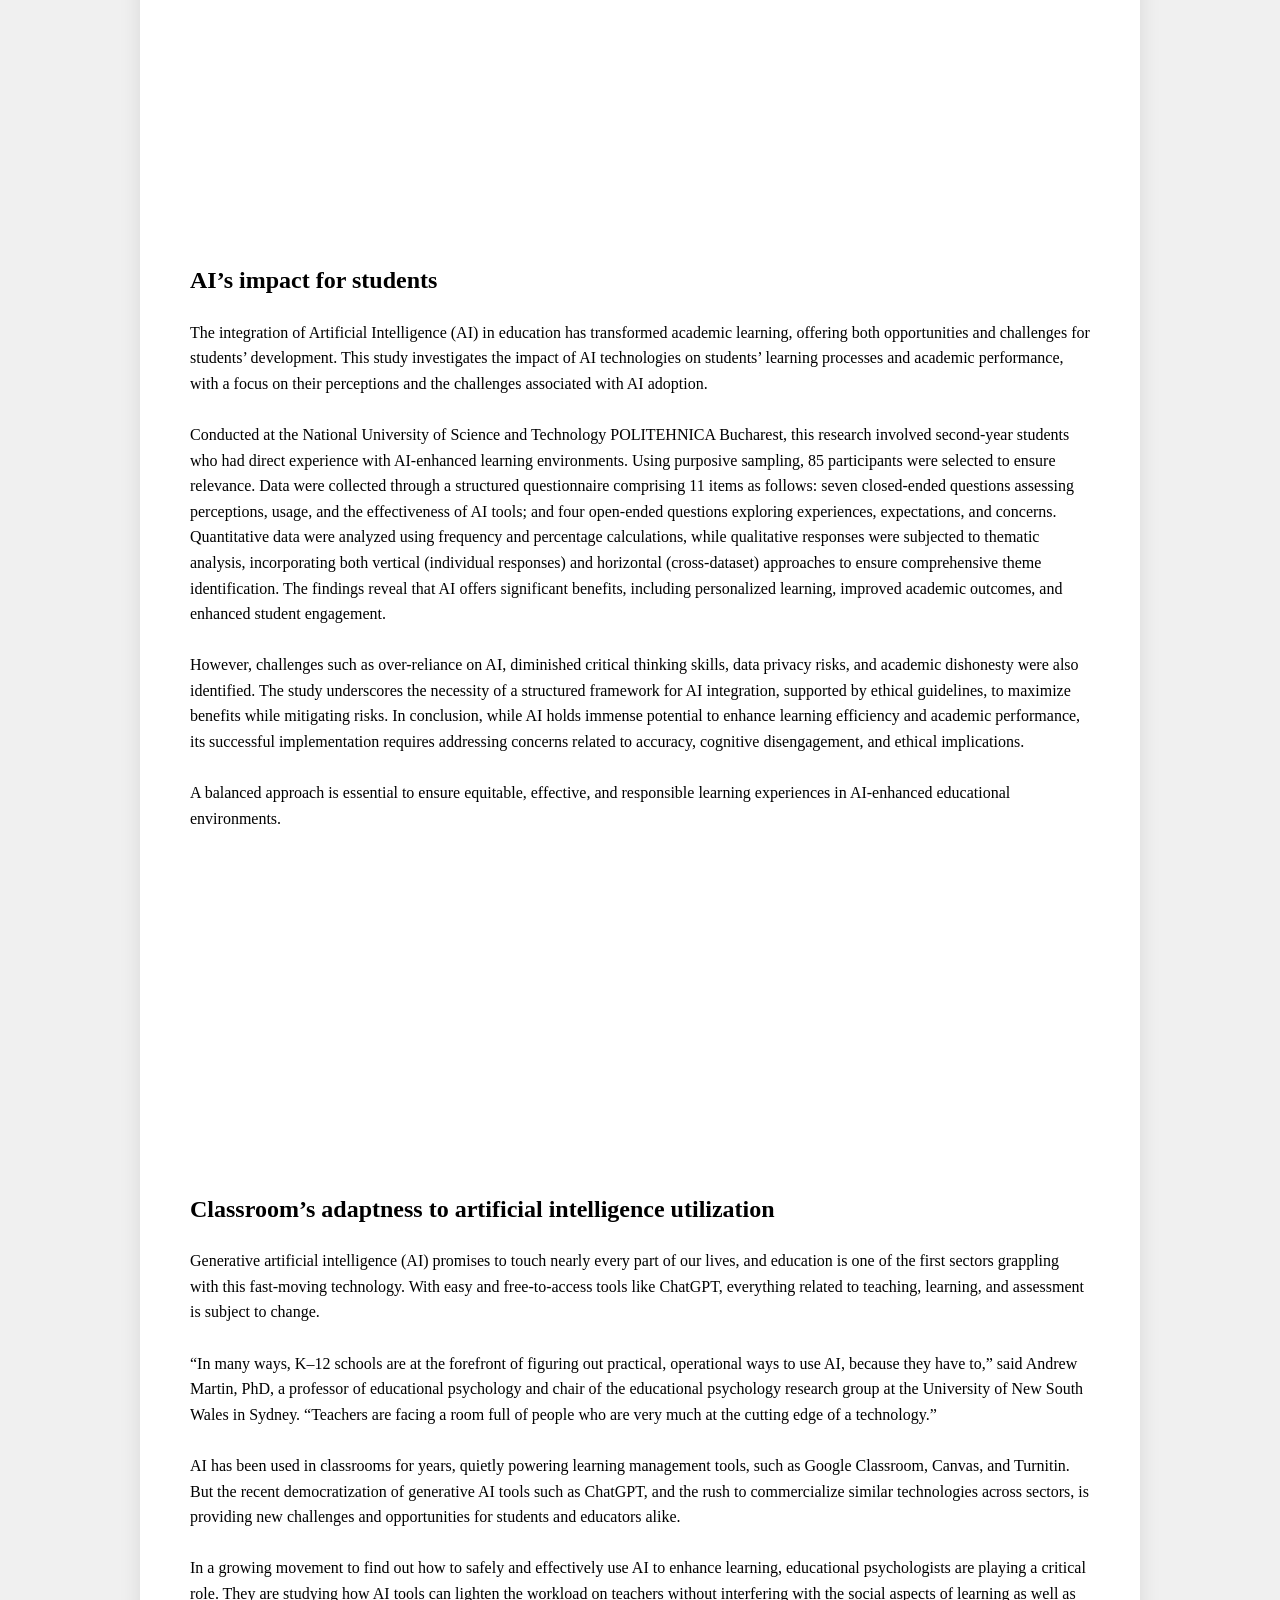
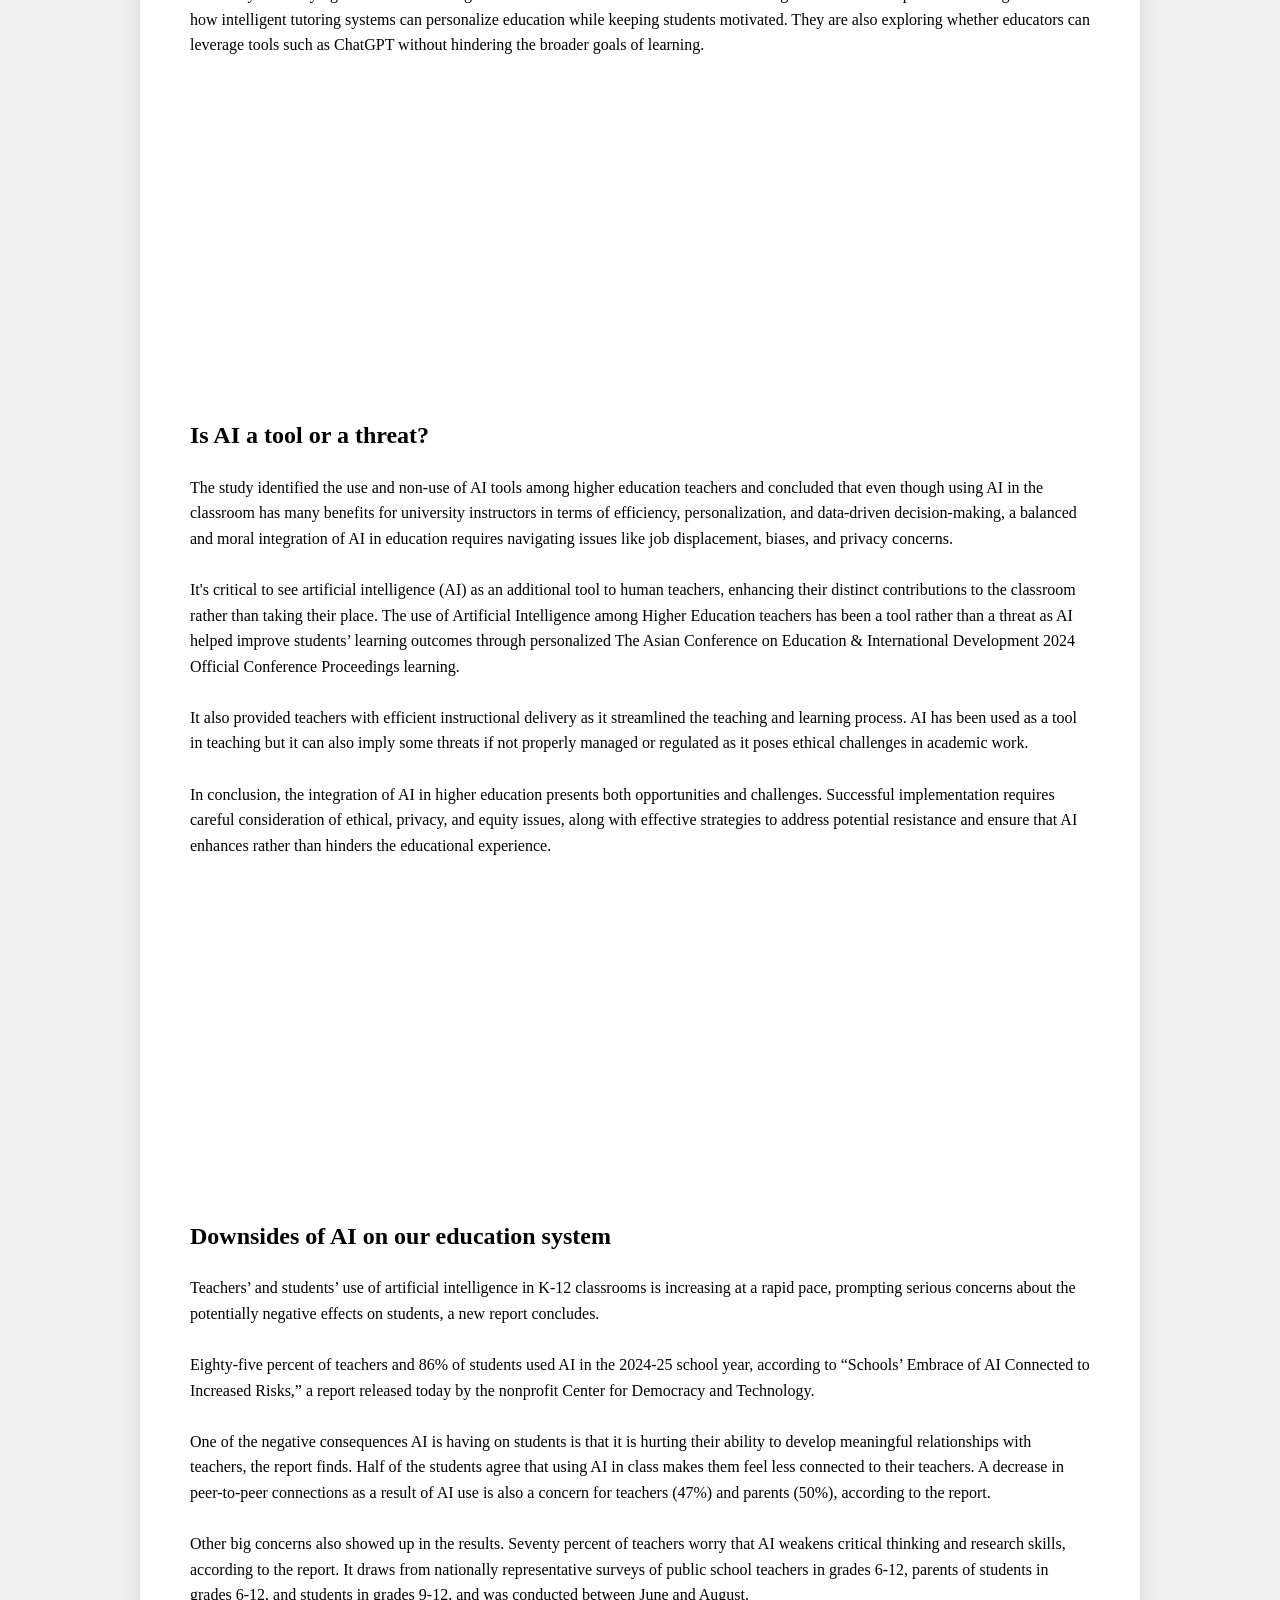
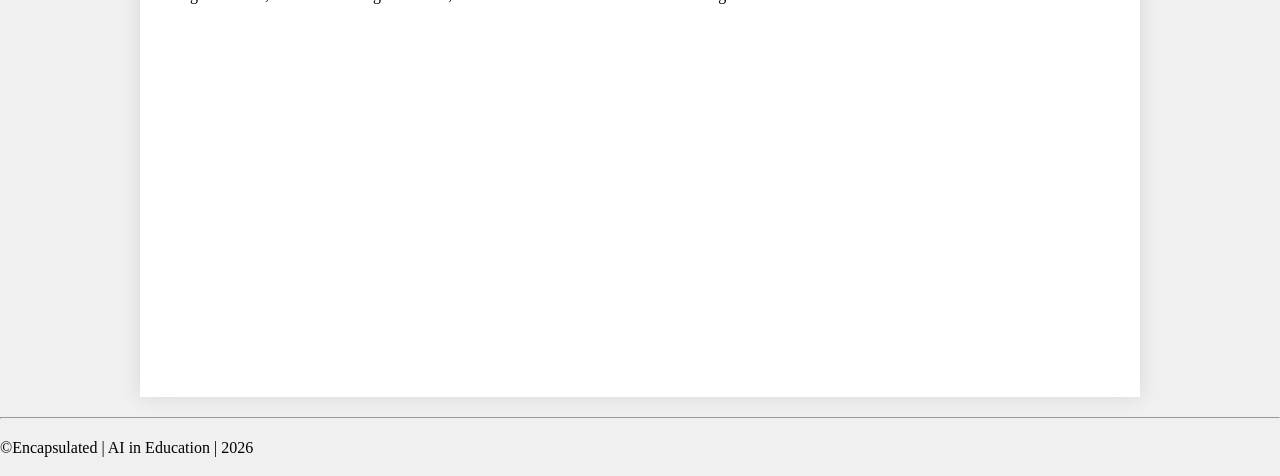
==== commit 6b33a004: "Update article.html" ====
--- a/article.html
+++ b/article.html
@@ -117,5 +117,9 @@
             </div>
         </article>
     </div>
+    <hr>
+    <p>©Encapsulated | AI in Education | 2026
+</p>
+</hr>
 </body>
 </html>
